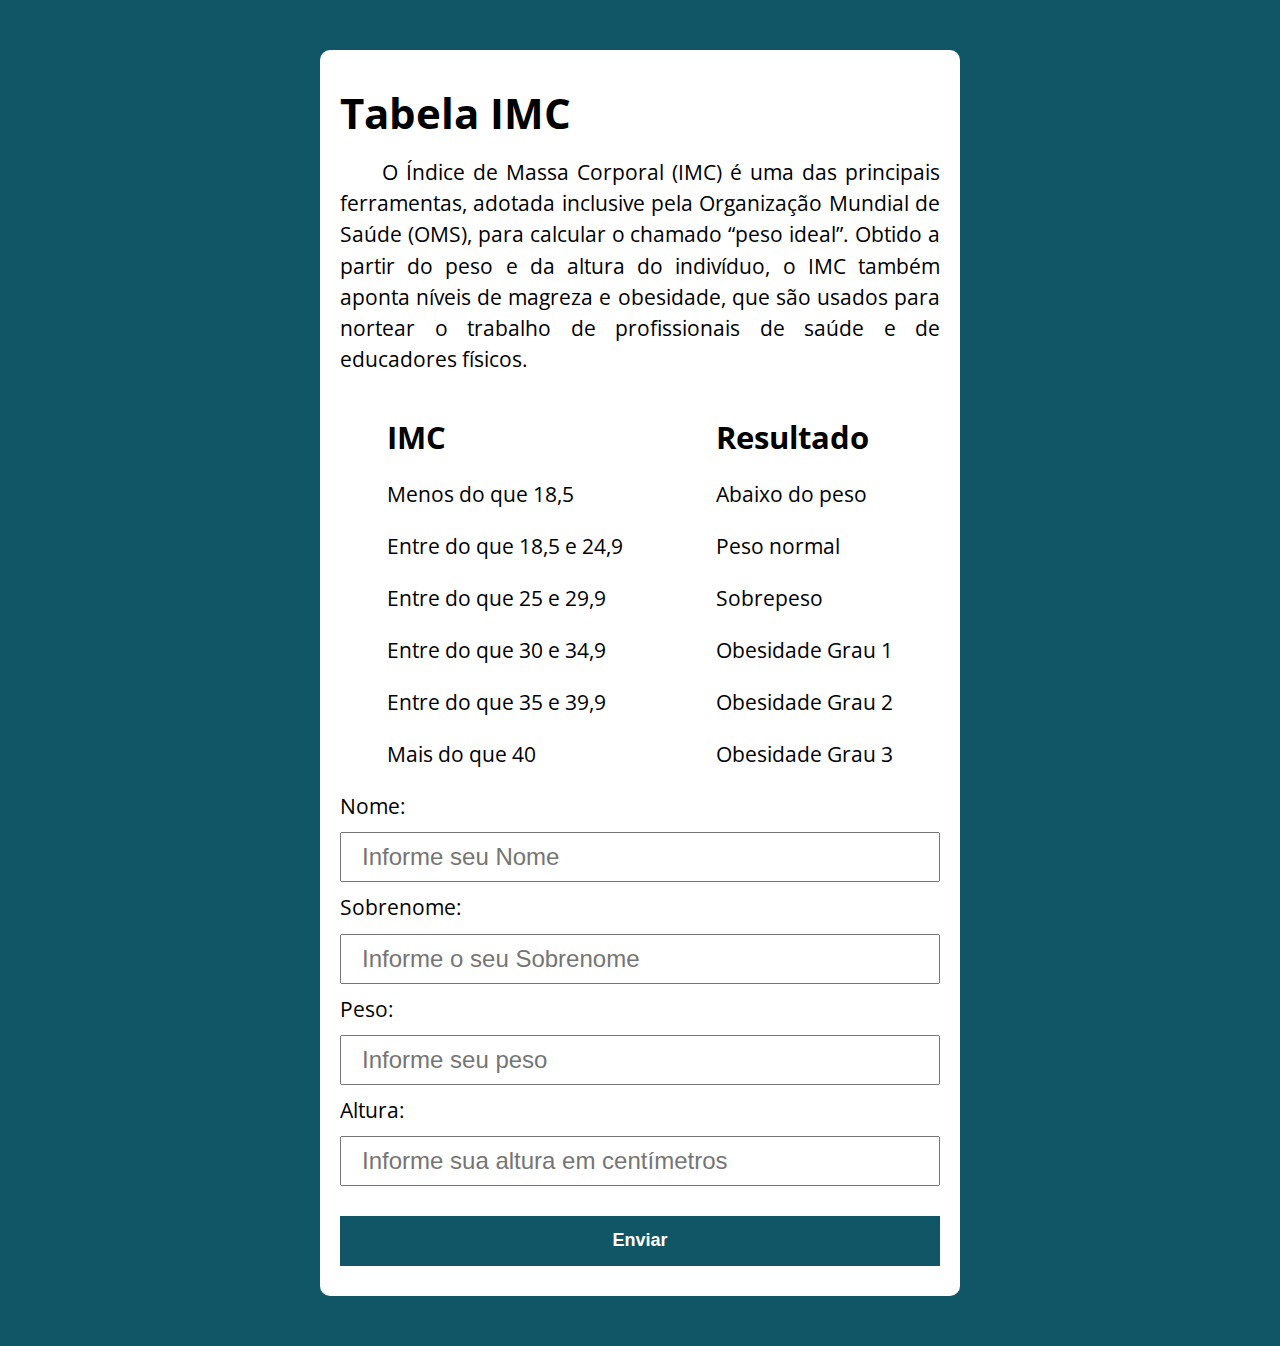
==== IMC/index.html @ b6963d14 "Projeto JS IMC" ====
<!DOCTYPE html>
<html lang="pt-BR">
<head>
  <meta charset="UTF-8">
  <meta name="viewport" content="width=device-width, initial-scale=1.0">
  <link rel="stylesheet" href="./assets/css/style.css">
  <title>Modelo</title>
</head>
<body>
  <section class="container">
    <h1>Tabela IMC</h1>
    <p class="intro">
      O Índice de Massa Corporal (IMC) é uma das principais ferramentas, 
      adotada inclusive pela Organização Mundial de Saúde (OMS), para calcular o 
      chamado “peso ideal”. Obtido a partir do peso e da altura do indivíduo, o IMC
      também aponta níveis de magreza e obesidade, que são usados para nortear o 
      trabalho de profissionais de saúde e de educadores físicos.
    </p>

    <section class="tabelaIMC">
      <div class="indiceIMC">
        <h2>IMC</h2>
        <p>Menos do que 18,5</p>
        <p>Entre do que 18,5 e 24,9</p>
        <p>Entre do que 25 e 29,9</p>
        <p>Entre do que 30 e 34,9</p>
        <p>Entre do que 35 e 39,9</p>
        <p>Mais do que 40</p>
      </div>
      <div class="resultadoIMC">
        <h2>Resultado</h2>
        <p>Abaixo do peso</p>
        <p>Peso normal</p>
        <p>Sobrepeso</p>
        <p>Obesidade Grau 1</p>
        <p>Obesidade Grau 2</p>
        <p>Obesidade Grau 3</p>
      </div>
    </section>
    
    <form action="" method="get" class="form">
      <label id="nome" for="inputNome">Nome:</label>
      <input name="nome" type="text" class="inputNome" id="inputNome" placeholder="Informe seu Nome">
      <label id="sobrenome" for="inputSobrenome">Sobrenome:</label>
      <input name="sobrenome" type="text" class="inputSobrenome" id="inputSobrenome" placeholder="Informe o seu Sobrenome"></input>
      <label id="peso" for="inputPeso">Peso:</label>
      <input name="peso" type="number" class="inputPeso" id="inputPeso" placeholder="Informe seu peso">
      <label id="altura" for="inputAltura">Altura:</label>
      <input name="altura" type="text" class="inputAltura" id="inputAltura" placeholder="Informe sua altura em centímetros">
      <input type="submit" value="Enviar" class="btn">
    </form>

    <div class="resultado">

    </div>
  </section>
  <script src="./assets/js/main.js"></script>
</body>
</html>
---- IMC/assets/css/style.css ----
@import url('https://fonts.googleapis.com/css?family=Open+Sans:400,700&display=swap');
:root {
  --primary-color: rgb(17, 86, 102);
  --primary-color-darker: rgb(9, 48, 56);
}

* {
  box-sizing: border-box;
  outline: 0;
}

body {
  margin: 0;
  padding: 0;
  background: var(--primary-color);
  font-family: 'Open sans', sans-serif;
  font-size: 1.3em;
  line-height: 1.5em;
}

p.intro {
  text-indent: 2em;
  text-align: justify;
}

.container {
  max-width: 640px;
  margin: 50px auto;
  background: #fff;
  padding: 20px;
  border-radius: 10px;
}

.tabelaIMC{
  display: flex;
  flex-direction: row;
  justify-content: space-around;
}

form input, form label, form button {
  display: block;
  width: 100%;
  margin-bottom: 10px;
}

form input {
  font-size: 24px;
  height: 50px;
  padding: 0 20px;
}

form input:focus {
  outline: 1px solid var(--primary-color);
}

form .btn {
  border: none;
  background: var(--primary-color);
  color: #fff;
  font-size: 18px;
  font-weight: 700;
  height: 50px;
  cursor: pointer;
  margin-top: 30px;
}

form button:hover {
  background: var(--primary-color-darker);
}
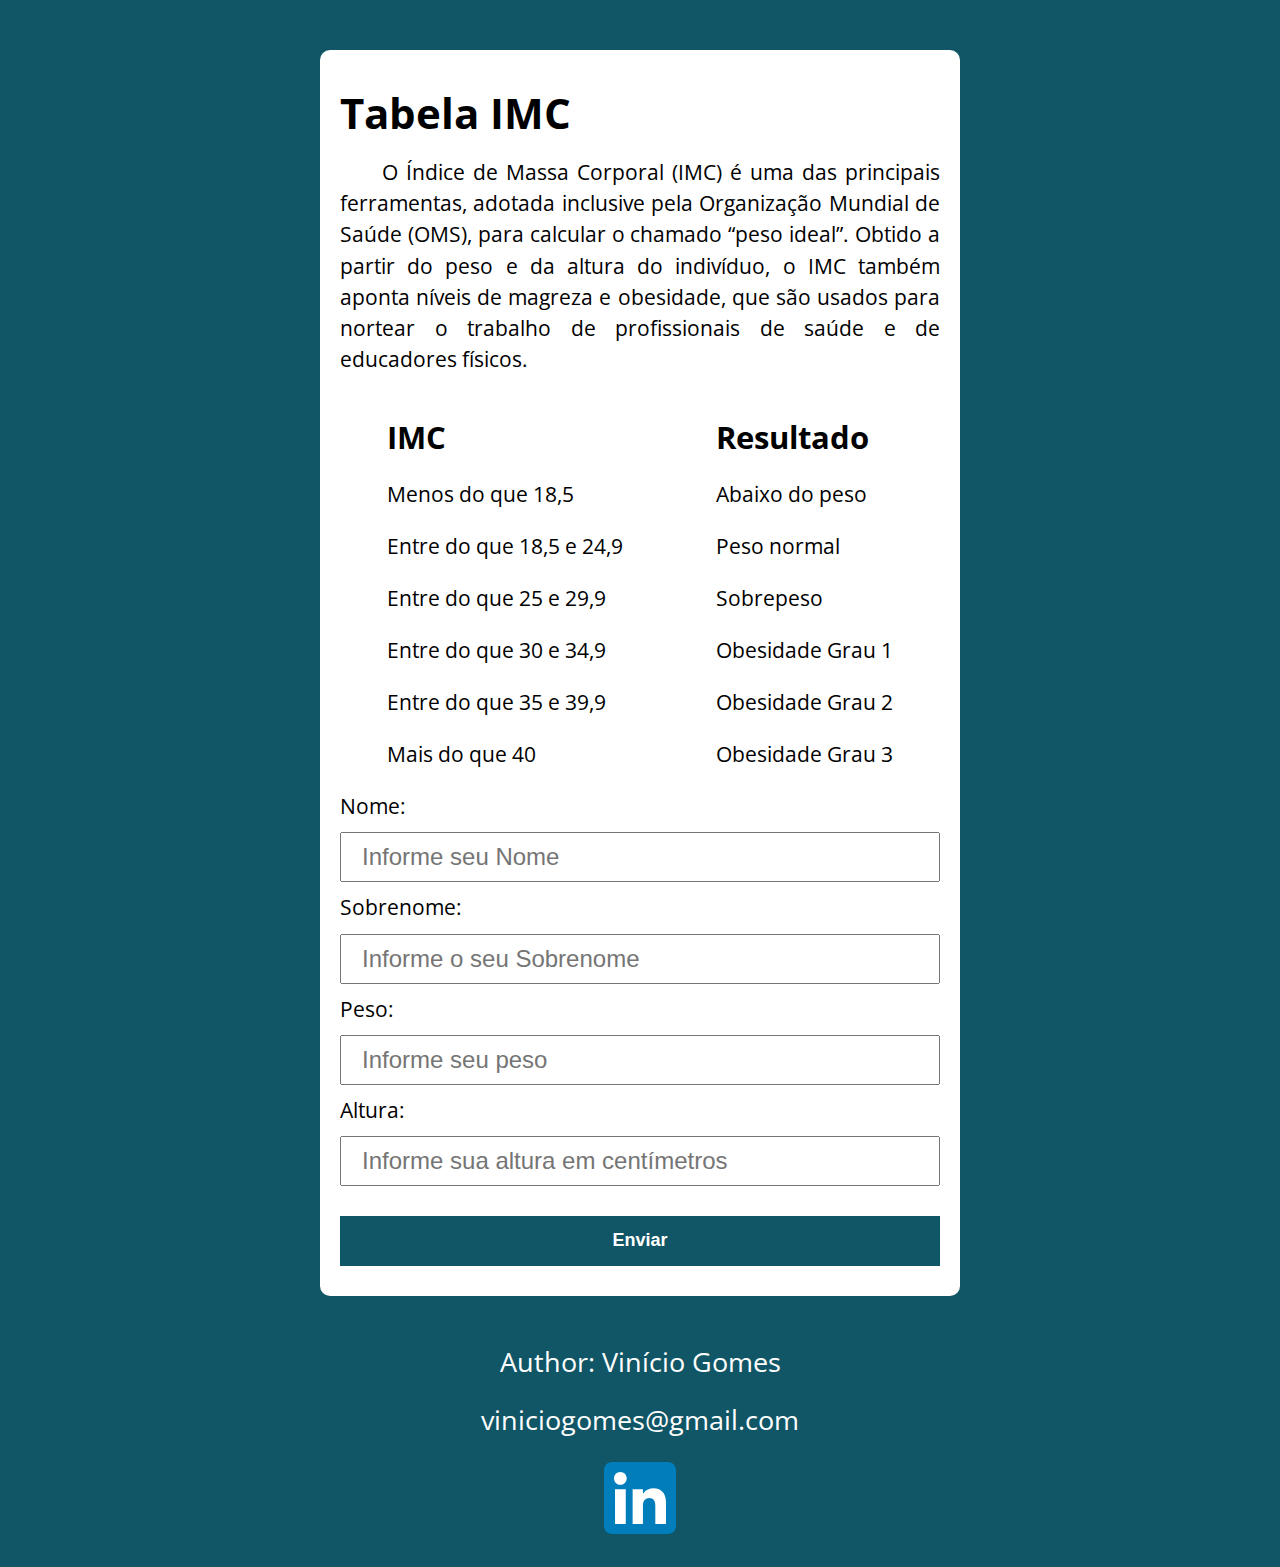
==== commit 5e3e5843: "Ajustes" ====
--- a/IMC/index.html
+++ b/IMC/index.html
@@ -4,7 +4,7 @@
   <meta charset="UTF-8">
   <meta name="viewport" content="width=device-width, initial-scale=1.0">
   <link rel="stylesheet" href="./assets/css/style.css">
-  <title>Modelo</title>
+  <title>Calcule o IMC</title>
 </head>
 <body>
   <section class="container">
@@ -54,6 +54,11 @@
 
     </div>
   </section>
+  <footer>
+    <p>Author: Vinício Gomes</p>
+    <p><a href="mailto:viniciogomes@gmail.com">viniciogomes@gmail.com</a></p>
+    <p><a href="https://www.linkedin.com/in/vinicio-da-silva-gomes/"><img src="./assets/img/LinkedIn_icon.svg"></a></p>
+  </footer>
   <script src="./assets/js/main.js"></script>
 </body>
 </html>--- a/IMC/assets/css/style.css
+++ b/IMC/assets/css/style.css
@@ -66,4 +66,37 @@
 
 form button:hover {
   background: var(--primary-color-darker);
+}
+
+div > p.msgErro {
+  color: red;
+}
+
+footer {
+  margin: 0;
+  background: var(--primary-color);
+  font-family: 'Open sans', sans-serif;
+  font-size: 1.3em;
+  text-align: center;
+}
+
+footer > p {
+  color: white;
+  text-decoration: none;
+}
+
+a:link {
+  color: white;
+  text-decoration: none;
+}
+
+a:hover {
+  color: cadetblue;
+}
+
+@media only screen and (max-width: 768px) {
+  /* For mobile phones: */
+  p {
+    font-size: 1rem;
+  }
 }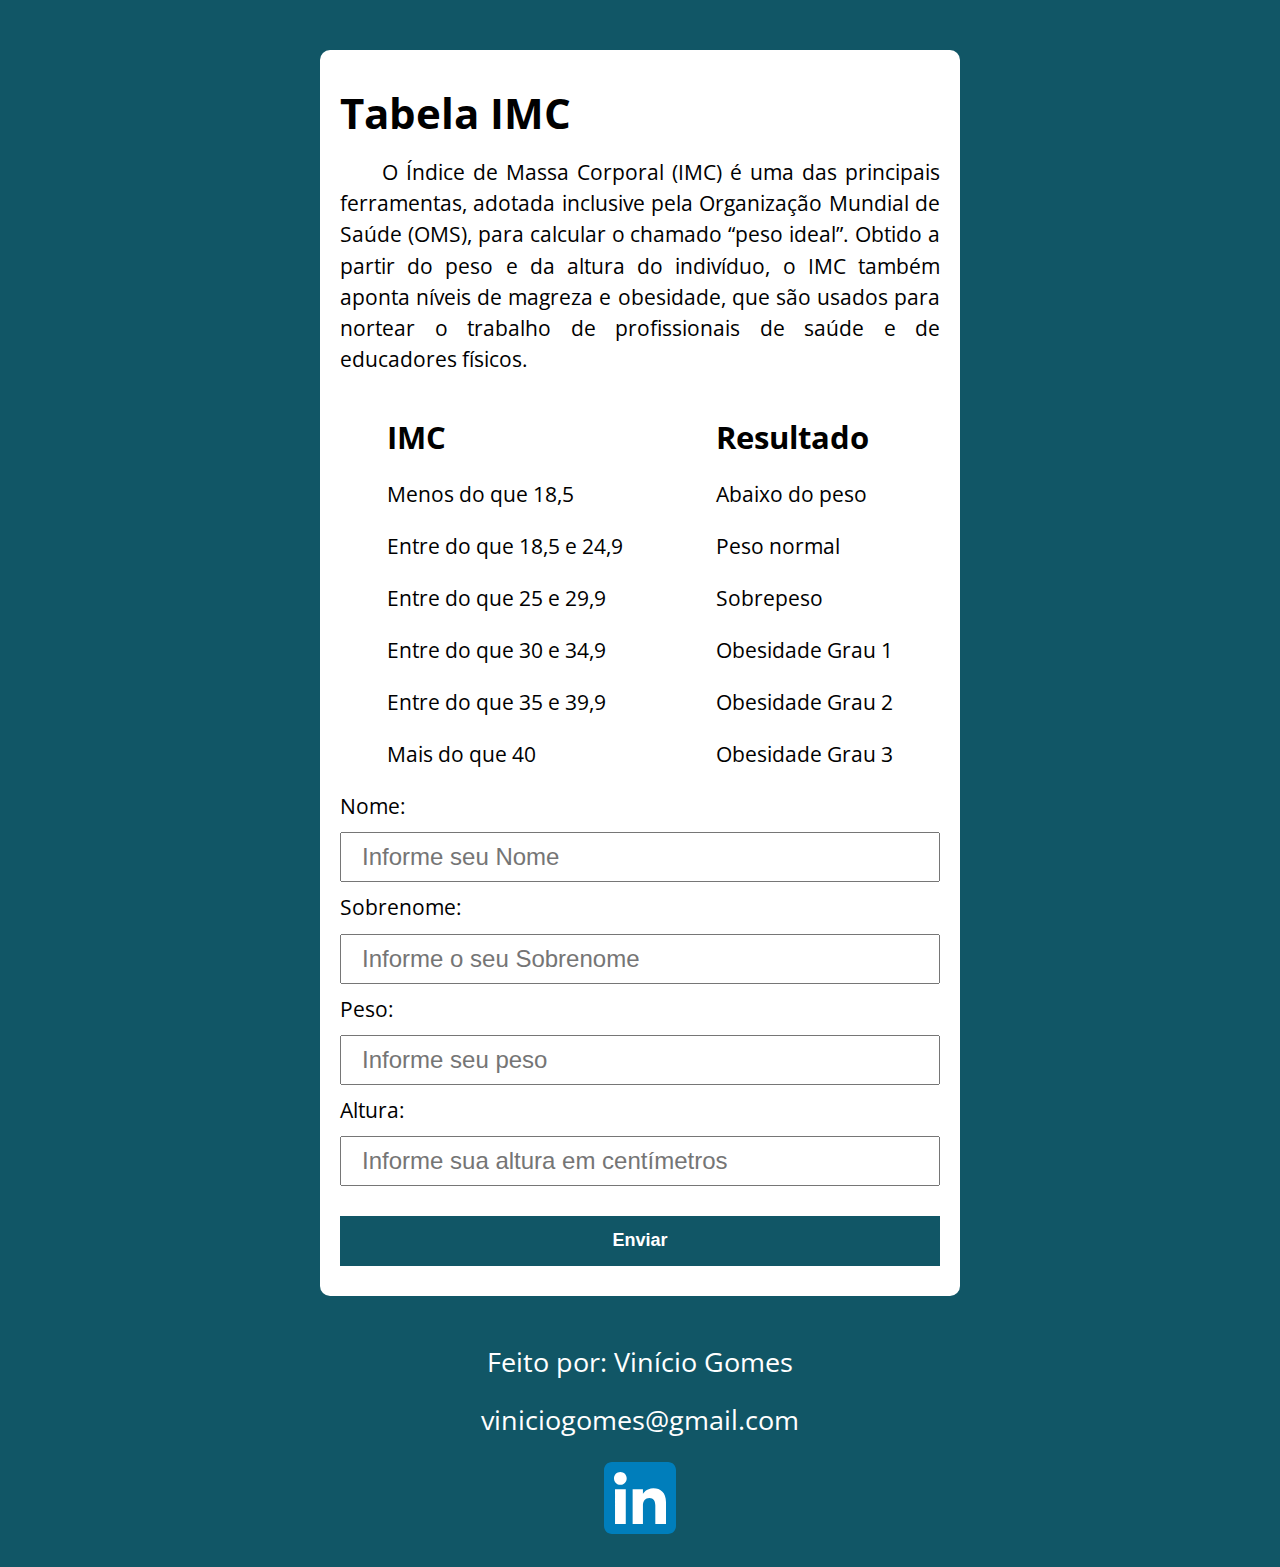
==== commit dca4e2a1: "Update index.html" ====
--- a/IMC/index.html
+++ b/IMC/index.html
@@ -55,7 +55,7 @@
     </div>
   </section>
   <footer>
-    <p>Author: Vinício Gomes</p>
+    <p>Feito por: Vinício Gomes</p>
     <p><a href="mailto:viniciogomes@gmail.com">viniciogomes@gmail.com</a></p>
     <p><a href="https://www.linkedin.com/in/vinicio-da-silva-gomes/"><img src="./assets/img/LinkedIn_icon.svg"></a></p>
   </footer>
--- a/IMC/assets/css/style.css
+++ b/IMC/assets/css/style.css
@@ -99,4 +99,9 @@
   p {
     font-size: 1rem;
   }
+
+  img {
+    width: 40px;
+    height: 40px;
+  }
 }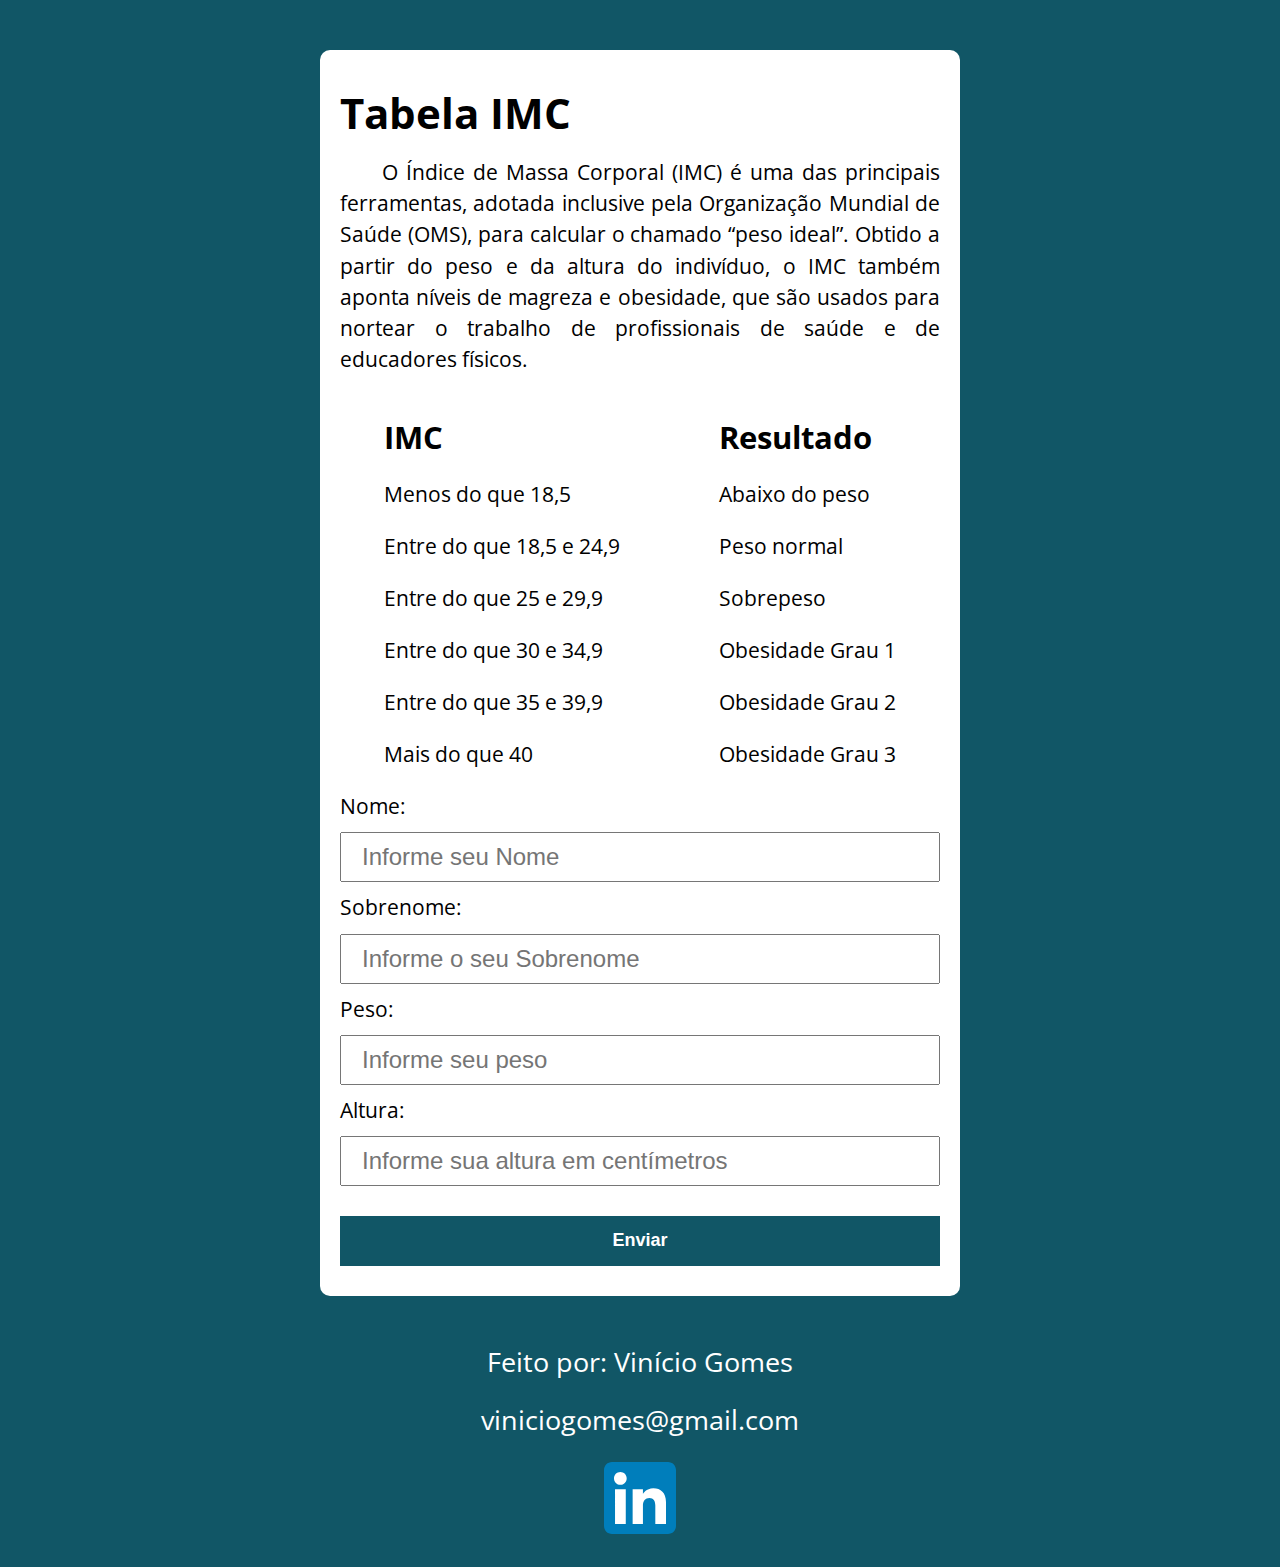
==== commit 0bb57e40: "Inclusão de FavIcon, Footer e Ajustes" ====
--- a/IMC/index.html
+++ b/IMC/index.html
@@ -3,6 +3,7 @@
 <head>
   <meta charset="UTF-8">
   <meta name="viewport" content="width=device-width, initial-scale=1.0">
+  <link rel="icon" type="image/x-icon" href="./assets/img/favicon.png">
   <link rel="stylesheet" href="./assets/css/style.css">
   <title>Calcule o IMC</title>
 </head>
--- a/IMC/assets/css/style.css
+++ b/IMC/assets/css/style.css
@@ -35,6 +35,10 @@
   display: flex;
   flex-direction: row;
   justify-content: space-around;
+}
+
+.indiceIMC{
+  margin-right: 11px;
 }
 
 form input, form label, form button {
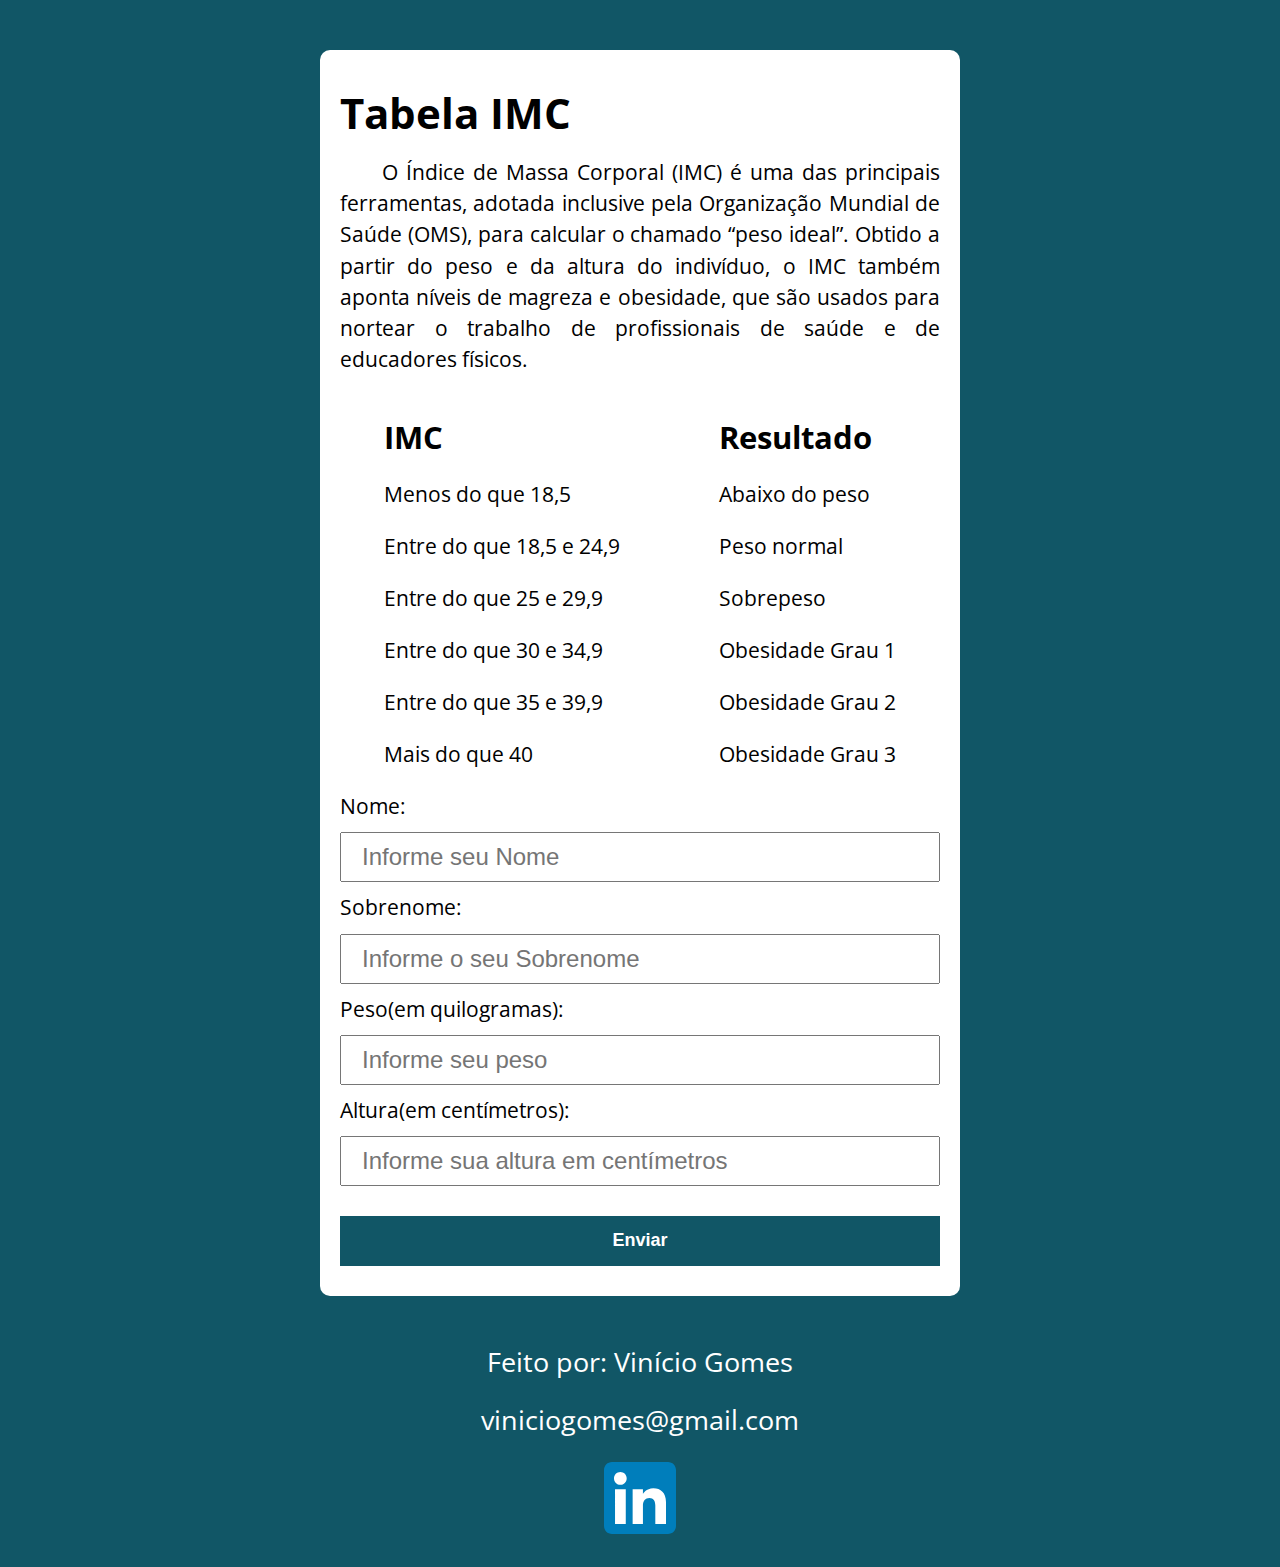
==== commit 655da3ab: "Update index.html" ====
--- a/IMC/index.html
+++ b/IMC/index.html
@@ -44,9 +44,9 @@
       <input name="nome" type="text" class="inputNome" id="inputNome" placeholder="Informe seu Nome">
       <label id="sobrenome" for="inputSobrenome">Sobrenome:</label>
       <input name="sobrenome" type="text" class="inputSobrenome" id="inputSobrenome" placeholder="Informe o seu Sobrenome"></input>
-      <label id="peso" for="inputPeso">Peso:</label>
+      <label id="peso" for="inputPeso">Peso(em quilogramas):</label>
       <input name="peso" type="number" class="inputPeso" id="inputPeso" placeholder="Informe seu peso">
-      <label id="altura" for="inputAltura">Altura:</label>
+      <label id="altura" for="inputAltura">Altura(em centímetros):</label>
       <input name="altura" type="text" class="inputAltura" id="inputAltura" placeholder="Informe sua altura em centímetros">
       <input type="submit" value="Enviar" class="btn">
     </form>
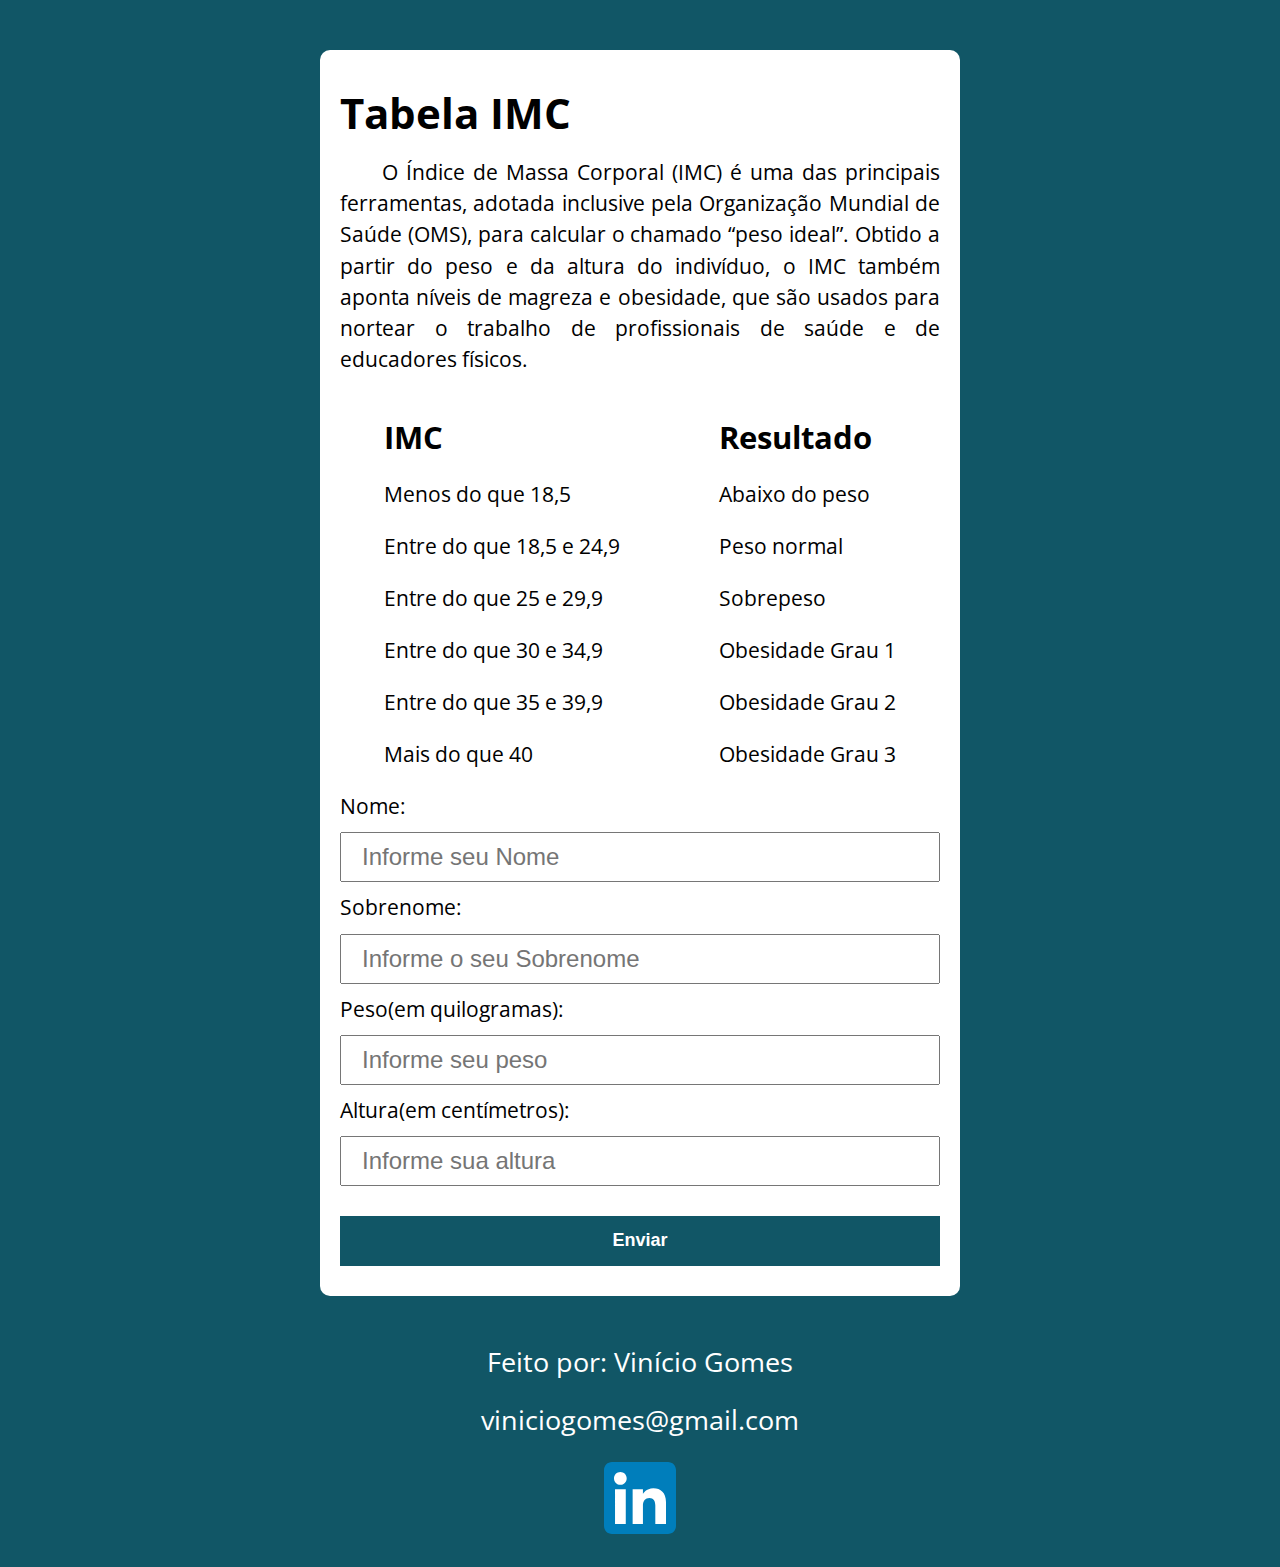
==== commit 2b371c88: "Update index.html" ====
--- a/IMC/index.html
+++ b/IMC/index.html
@@ -47,7 +47,7 @@
       <label id="peso" for="inputPeso">Peso(em quilogramas):</label>
       <input name="peso" type="number" class="inputPeso" id="inputPeso" placeholder="Informe seu peso">
       <label id="altura" for="inputAltura">Altura(em centímetros):</label>
-      <input name="altura" type="text" class="inputAltura" id="inputAltura" placeholder="Informe sua altura em centímetros">
+      <input name="altura" type="text" class="inputAltura" id="inputAltura" placeholder="Informe sua altura">
       <input type="submit" value="Enviar" class="btn">
     </form>
 
